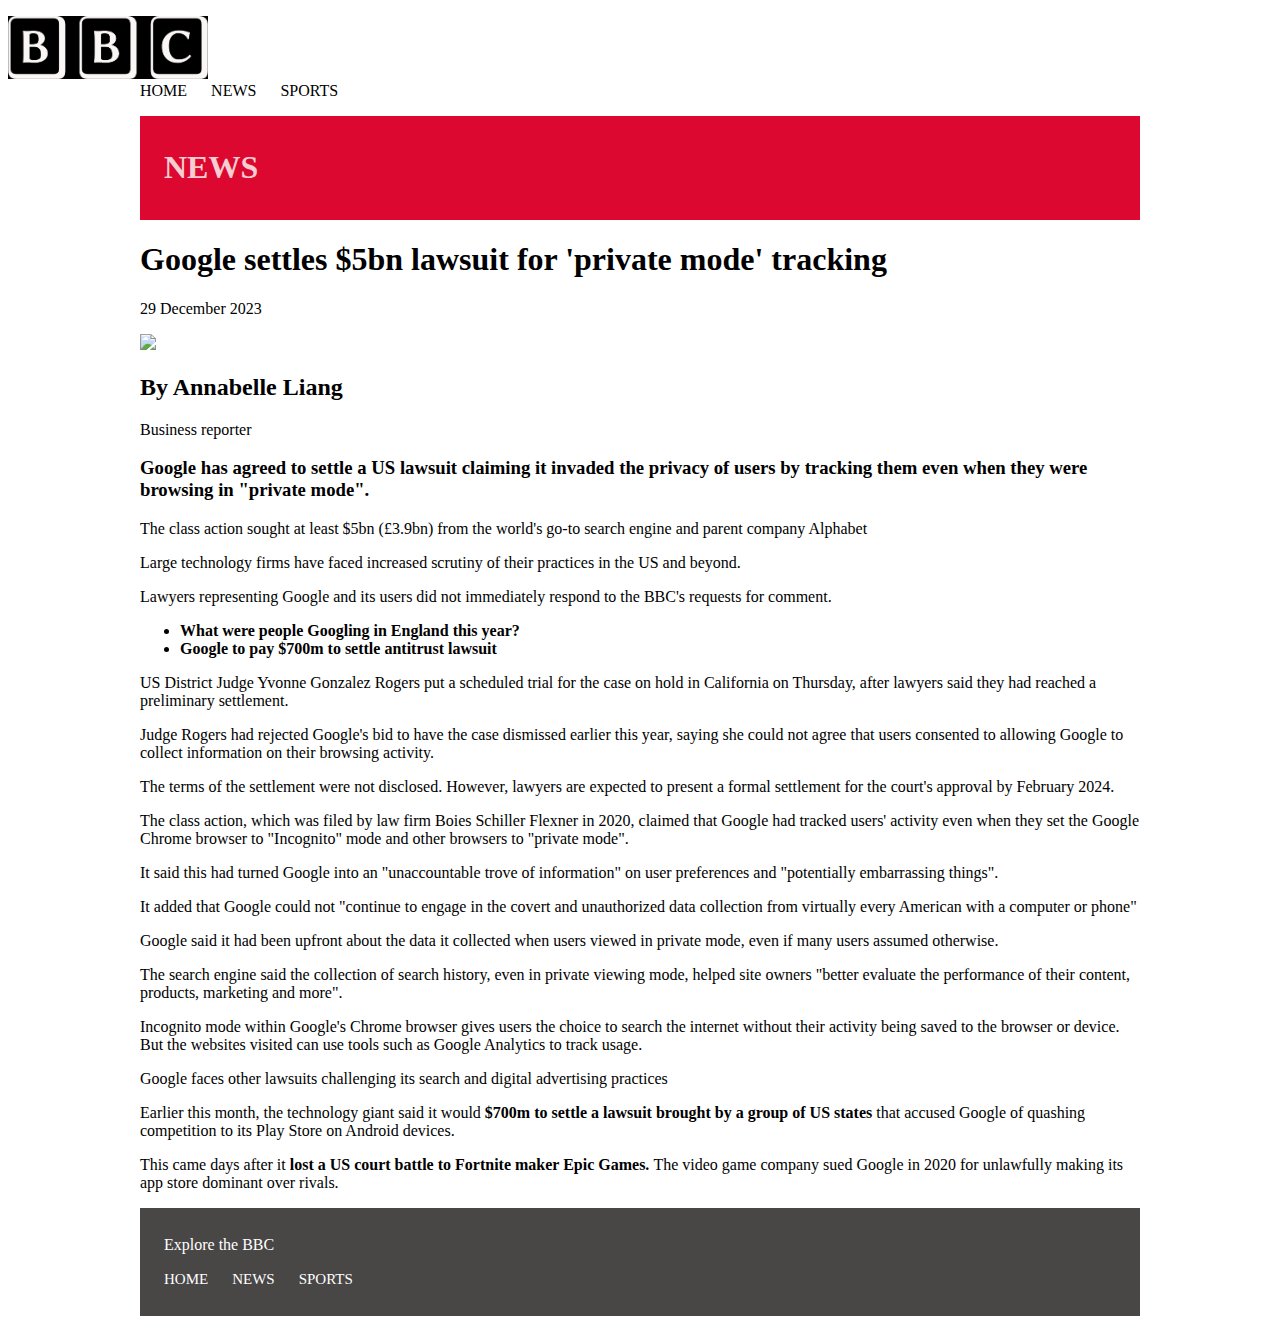
==== News.html @ 7468819c "Add files via upload" ====
<!DOCTYPE html>
<html lang="en">
<head>
    <meta charset="UTF-8">
    <meta name="viewport" content="width=device-width, initial-scale=1.0">
    <title>Creating Text Content with HTML</title>
    <link rel="stylesheet" href="style.css">
</head>
<body>
    <div class="container1">
    
        <p class="logo"><img src="image/BBC.png"> </p>
    
    </div>
        <div class="container">
       <nav class="link1">
        <ul>
            <li><a href="home.html"> Home</a></li>
            <li><a href="News.html"> News</a></li>
            <li><a href="Sports1.html"> Sports</a></li>
        </ul>
       </nav>
   <header>
    <h1>NEWS</h1>
   </header>

<article>
    <h1>Google settles $5bn lawsuit for 'private mode' tracking</h1>
    <p class="date">29 December 2023</p>

    <img src=" d:\HAMK\1st year\WEB SITE\Example1\images\Google.gif ">

    <h2>By Annabelle Liang</h2>
    <p>Business reporter</p>
    

     
    <h3>Google has agreed to settle a US lawsuit claiming it invaded the privacy of users by tracking them even when they were browsing in "private mode".</h3>

    <p>The class action sought at least $5bn (£3.9bn) from the world's go-to search engine and parent company Alphabet</p>
    <p>Large technology firms have faced increased scrutiny of their practices in the US and beyond.</p>
    <p>Lawyers representing Google and its users did not immediately respond to the BBC's requests for comment.</p>
<nav class="link2">
    <ul>
            <b><li><a href="https://www.bbc.co.uk/news/uk-england-67718159">What were people Googling in England this year?</a></li></b>
            <b><li><a href="https://www.bbc.co.uk/news/business-67764511">Google to pay $700m to settle antitrust lawsuit</a></li></b>
    </ul>
</nav>
    <p>US District Judge Yvonne Gonzalez Rogers put a scheduled trial for the case on hold in California on Thursday, after lawyers said they had reached a preliminary settlement.</p>
    <p>Judge Rogers had rejected Google's bid to have the case dismissed earlier this year, saying she could not agree that users consented to allowing Google to collect information on their browsing activity.</p>
    <p>The terms of the settlement were not disclosed. However, lawyers are expected to present a formal settlement for the court's approval by February 2024.</p>
    <p>The class action, which was filed by law firm Boies Schiller Flexner in 2020, claimed that Google had tracked users' activity even when they set the Google Chrome browser to "Incognito" mode and other browsers to "private mode".</p>
    <p>It said this had turned Google into an "unaccountable trove of information" on user preferences and "potentially embarrassing things".</p>
    <p>It added that Google could not "continue to engage in the covert and unauthorized data collection from virtually every American with a computer or phone"</p>
    <p>Google said it had been upfront about the data it collected when users viewed in private mode, even if many users assumed otherwise.</p>
    <p>The search engine said the collection of search history, even in private viewing mode, helped site owners "better evaluate the performance of their content, products, marketing and more".</p>
    <p>Incognito mode within Google's Chrome browser gives users the choice to search the internet without their activity being saved to the browser or device. But the websites visited can use tools such as Google Analytics to track usage.</p>
    <p>Google faces other lawsuits challenging its search and digital advertising practices</p>
<p>Earlier this month, the technology giant said it would <b><a href="https://www.bbc.com/news/business-67764511" class="link3">$700m to settle a lawsuit brought by a group of US states </a></b>that accused Google of quashing competition to its Play Store on Android devices.</p>
 <p>This came days after it <b><a href="https://www.bbc.co.uk/news/business-67688720" class="link3">lost a US court battle to Fortnite maker Epic Games. </a></b>The video game company sued Google in 2020 for unlawfully making its app store dominant over rivals.</p>

    <footer>
        <p>
            Explore the BBC<br>

          <nav class="link5">
        <ul>
            <li><a href="home.html"> Home</a></li>
            <li><a href="News.html"> News</a></li>
            <li><a href="Sports1.html"> Sports</a></li>
        </ul>
       </nav>

        </footer>
    </article>
        </div>
    
</body>
</html>
---- style.css ----
body
{
    background-image: url(image/background.jpeg);
    font-family: Georgia, 'Times New Roman', Times, serif;
    color: rgb(0, 0, 0);
}
header{

    background-color: rgb(221, 8, 47);
    color: rgb(245, 205, 211);
    font-size: 16px;
    padding-top: 12px;
    padding-bottom: 12px;
    padding-left: 24px;
    /* padding: top right bottom left*/

    padding: 12px 24px 12px 24px;
}
.container{
    width: 1000px;
    margin: 12px auto; /* centers the layout*/
}
.container1{
    width: 10030px;
    height: 50px;
    margin: 12px auto; /* centers the layout*/
}
.logo img{
    
   
    width: 200px; /* Adjust the width as needed */
    height: auto; /* Maintain aspect ratio */
 
    
}

.link1 li{
    display: inline-block;
    margin-right: 20px;
   
}
.link1 ul{
    padding-left: 0;
}
.link1 a, .link1 a:visited,.link1 a:active {
    color: black;
    text-decoration: none;
    text-transform: uppercase;
    
}
/*hover =mouse is on the element*/

.link1 a:hover{

    color: orange;
    text-decoration: underline;

}

.link5 li{
    display: inline-block;
    margin-right: 20px;
    font-size: 15px;
   
}
.link5 ul{
    padding-left: 0;
}
.link5 a, .link5 a:visited,.link5 a:active {
    color: white;
    text-decoration: none;
    text-transform: uppercase;
    
}
/*hover =mouse is on the element*/

.link5 a:hover{

    
    text-decoration: underline;

}

.link2 a, .link2 a:visited,.link2 a:active {
    color: black;
    text-decoration: none;
    
    
}
.link2 a:hover{

    color: rgb(255, 34, 0);
    text-decoration: underline;

}

.link3 {
    color: black;
    text-decoration: none;
  }
  
  a.link3:hover {
    color: red;
    text-decoration: underline;
  }
  
  .link3:visited {
    color: black;
    text-decoration: none;/
  }
  
  .link3:active {
    color: black;
    text-decoration: none;
  }


.link4 a, .link4 a:visited,.link4 a:active {
    color: black;
    text-decoration: none;
    
    
}
.link4 a:hover{

    color: rgb(9, 116, 9);
    text-decoration: underline;

}
.custom-link {
    color: black;
    text-decoration: none;
  }
  
  a.custom-link:hover {
    color: rgb(9, 116, 9);
    text-decoration: underline;
  }
  
  .custom-link:visited {
    color: black;
    text-decoration: none;/
  }
  
  .custom-link:active {
    color: black;
    text-decoration: none;
  }
  

ul.topics {
    list-style: none;
  }
.Images {
    display: flex;
    justify-content: space-around;
    align-items: center;
    margin-bottom: 20px;
    margin-top: 20px;
    
  }
  .Images img {
    width: 200px; /* Set your desired width */
    height: auto; /* Maintain aspect ratio */
    cursor: pointer;
    transition: all 0.5s ease-in-out;
  }


.image-container1:hover img {
    transform: scale(1.1,1.1)
}
.image-container2:hover img {
    transform: scale(1.1,1.1)
}
.caption{
    color: gray;
}
footer{
    background-color: rgb(73, 70, 70);
    color: white;
    font-size: 20pxpx;
    padding-top: 12px;
    padding-bottom: 12px;
    padding-left: 24px;
    /* padding: top right bottom left*/

    padding: 12px 24px 12px 24px;
}
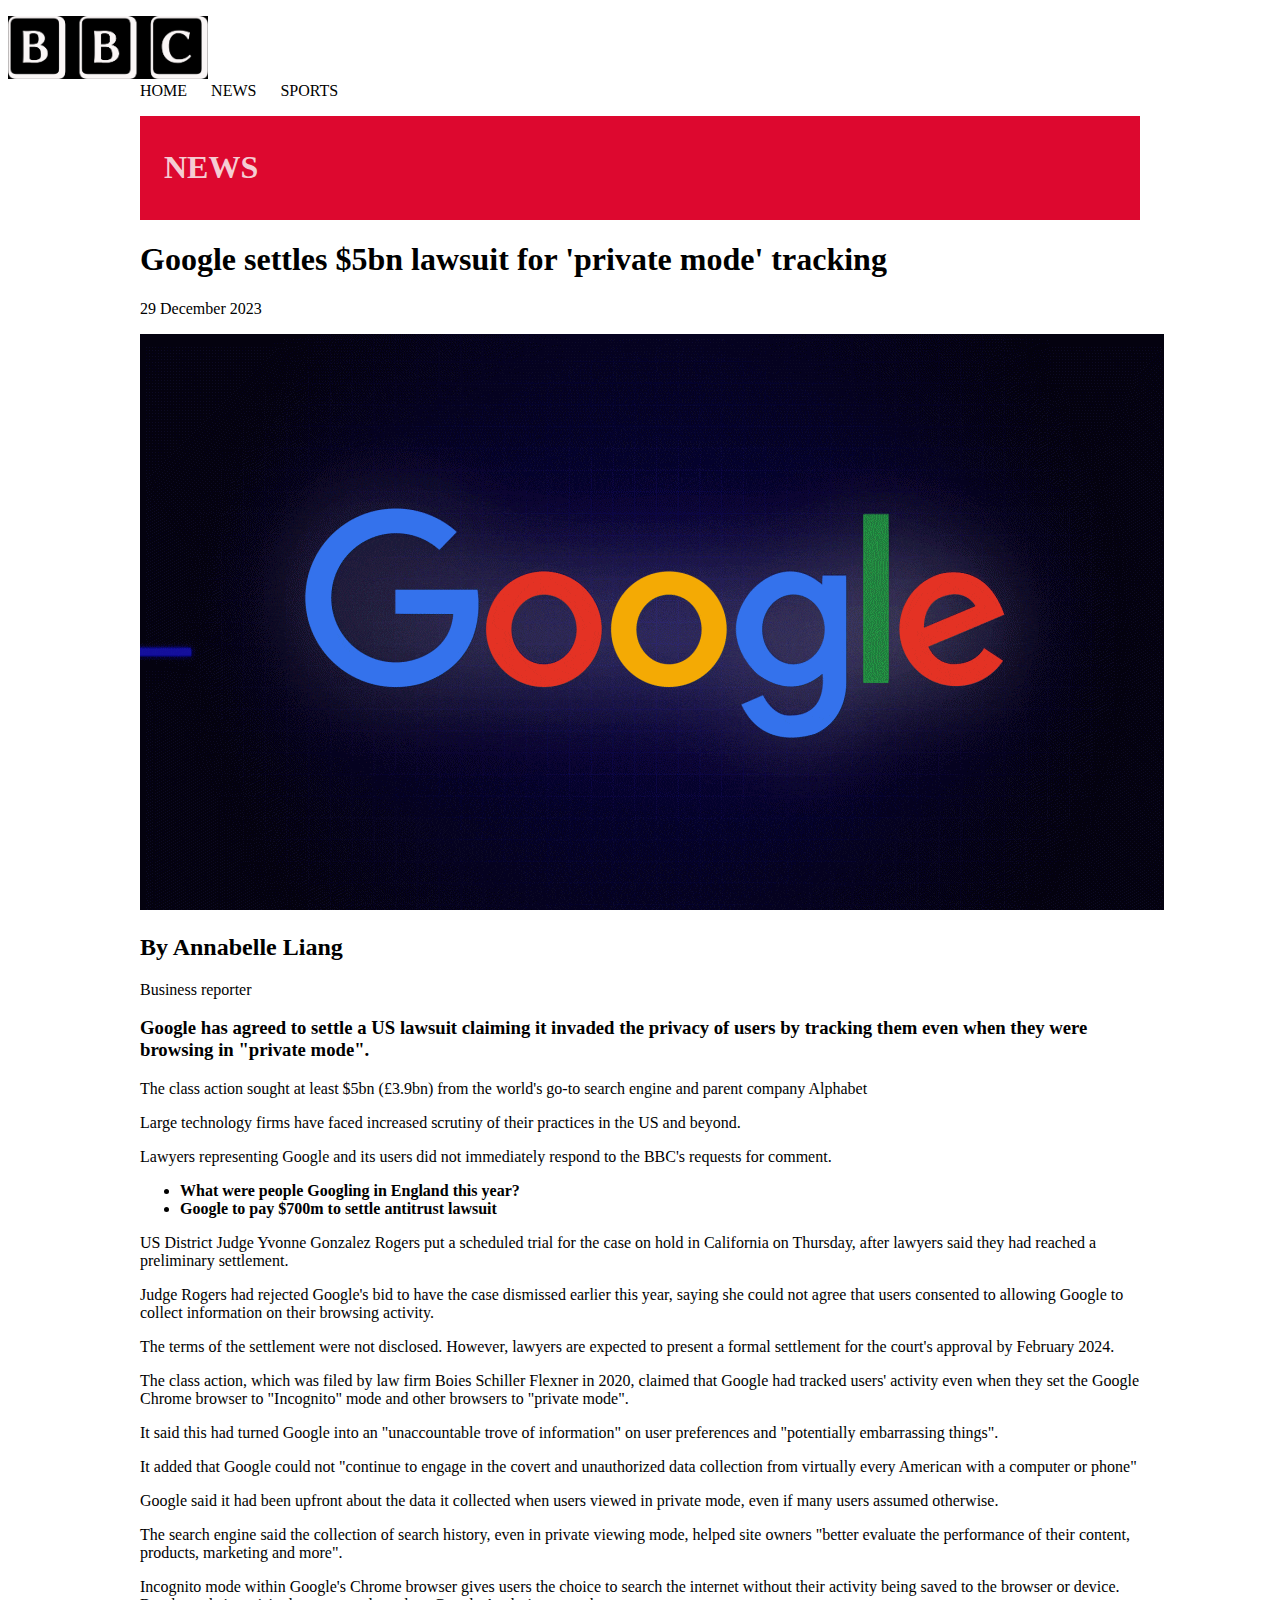
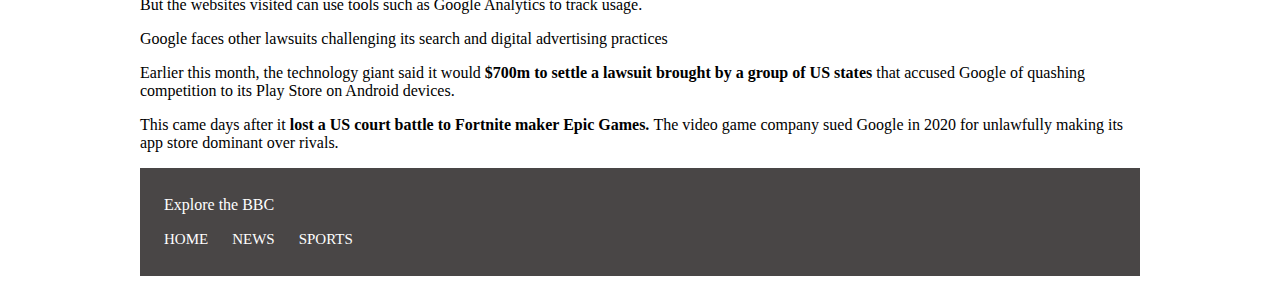
==== commit 10877391: "Update News.html" ====
--- a/News.html
+++ b/News.html
@@ -15,7 +15,7 @@
         <div class="container">
        <nav class="link1">
         <ul>
-            <li><a href="home.html"> Home</a></li>
+            <li><a href="index.html"> Home</a></li>
             <li><a href="News.html"> News</a></li>
             <li><a href="Sports1.html"> Sports</a></li>
         </ul>
@@ -28,7 +28,7 @@
     <h1>Google settles $5bn lawsuit for 'private mode' tracking</h1>
     <p class="date">29 December 2023</p>
 
-    <img src=" d:\HAMK\1st year\WEB SITE\Example1\images\Google.gif ">
+    <img src=" image/Google.gif ">
 
     <h2>By Annabelle Liang</h2>
     <p>Business reporter</p>
@@ -65,7 +65,7 @@
 
           <nav class="link5">
         <ul>
-            <li><a href="home.html"> Home</a></li>
+            <li><a href="index.html"> Home</a></li>
             <li><a href="News.html"> News</a></li>
             <li><a href="Sports1.html"> Sports</a></li>
         </ul>
@@ -76,4 +76,4 @@
         </div>
     
 </body>
-</html>+</html>
